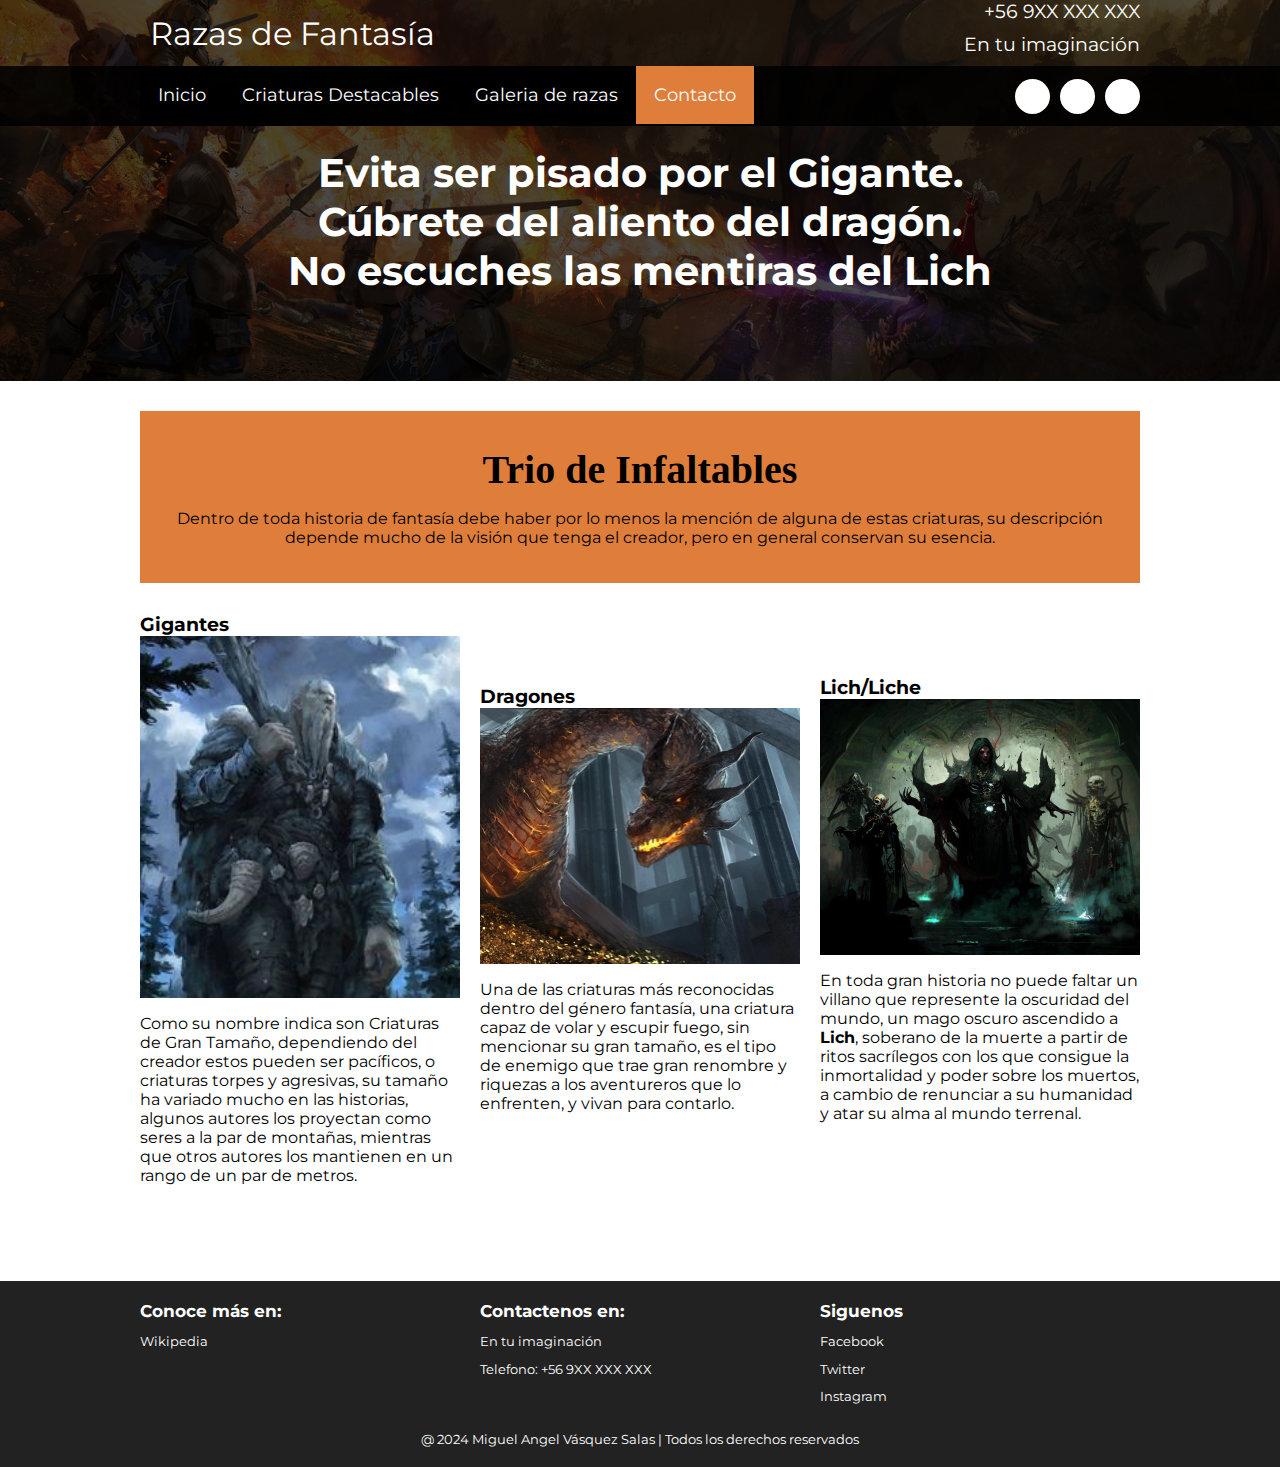
==== contacto.html @ 7ff38231 "Terminado Galeria de razas" ====
<!DOCTYPE html>
<html lang="es">
<head>
    <meta charset="UTF-8">
    <title>Listado de Razas</title>
    <meta name="viewport" content="width=device-width, user-scalable=yes, initial-scale=1.0, maximum-scale=2.0, minimum-scale=1.0">
    <link rel="stylesheet" href="css/estilo.css">
    <link rel="stylesheet" href="css/about.css">
    <link href="https://file.myfontastic.com/3j45yvRpaWhzeStdASehh9/icons.css" rel="stylesheet">
</head>
<body>
    <header class="main-header">
        <div class="container container--flex">
            <div class="logo-container column column--50">
                <a href="https://www.rolegenerator.com/blog/tipos-razas-fantasia#:~:text=Las%20razas%20más%20comunes%20en,(o%20Ents)%20y%20Trolls." class="logo">Razas de Fantasía</a>
            </div>
            <div class="main-header__contactInfo column column--50">
                <p class="main-header__contactInfo__phone">
                    <span class="icon-phone">+56 9XX XXX XXX
                    </span>
                </p>
                <p class="main-header__contactInfo__addres">
                    <span class="icon-location">En tu imaginación</span>
                </p>
                
            </div>
        </div>
    </header>
    <nav class="main_nav">
        <div class="container container--flex">
            <span class="icon-menu" id="btnmenu"></span>
            <ul class="menu" id="menu">
                <li class="menu__item"><a href="index.html" class="menu__link menu__link">Inicio</a></li>
                <li class="menu__item"><a href="Criaturas_destacables.html" class="menu__link">Criaturas Destacables</a></li>
                <li class="menu__item"><a href="galeria_de_razas.html" class="menu__link">Galeria de razas</a></li>
                <li class="menu__item"><a href="contacto.html" class="menu__link menu__link--select">Contacto</a></li>
            </ul>
            <div class="social-icon">
                <a href="" class="social-icon__link"><span class="icon-facebook"></span></a>
                <a href="" class="social-icon__link"><span class="icon-twitter"></span></a>
                <a href="" class="social-icon__link"><span class="icon-instagram"></span></a>
            </div>
        </div>
    </nav>
    <section class="banner">
        <img src="img/dragonVsEjercito.jpg" alt="Gigante luchando contra varios dragones" class="banner__img">
        <div class="banner__content">
            Evita ser pisado por el Gigante.<br>
            Cúbrete del aliento del dragón.<br>
            No escuches las mentiras del Lich
        </div>
    </section>
    <main class="main">
        <section class="group--color">
            <div class="container">
                <h2 class="main__title">Trio de Infaltables</h2>
                <p class="main_txt">
                    Dentro de toda historia de fantasía debe haber por lo menos la mención de alguna de estas criaturas, su descripción depende mucho de la visión que tenga el creador, pero en general conservan su esencia.
                </p>
            </div>
        </section>
      	<section class="group our-team">
      		<div class="container container--flex">
      			<div class="column column--33">
      				<h3 class="our-team__title">Gigantes</h3>
      				<img src="img/gigant2e.jpg" alt="Un gigante de gran tamaño" class="our-team__img">
      				<p class="our-team__txt">Como su nombre indica son Criaturas de Gran Tamaño, dependiendo del creador estos pueden ser pacíficos, o criaturas torpes y agresivas, su tamaño ha variado mucho en las historias, algunos autores los proyectan como seres a la par de montañas, mientras que otros autores los mantienen en un rango de un par de metros. </p>
      			</div>
      			<div class="column column--33">
      				<h3 class="our-team__title">Dragones</h3>
      				<img src="img/dragon_1.png" alt="Dragón" class="our-team__img">
      				<p class="our-team__txt">Una de las criaturas más reconocidas dentro del género fantasía, una criatura capaz de volar y escupir fuego, sin mencionar su gran tamaño, es el tipo de enemigo que trae gran renombre y riquezas a los aventureros que lo enfrenten, y vivan para contarlo.</p>
      			</div>
      			<div class="column column--33">
      				<h3 class="our-team__title">Lich/Liche</h3>
      				<img src="img/lich.jpg" alt="Un lich" class="our-team__img">
      				<p class="our-team__txt">En toda gran historia no puede faltar un villano que represente la oscuridad del mundo, un mago oscuro ascendido a <strong>Lich</strong>, soberano de la muerte a partir de ritos sacrílegos con los que consigue la inmortalidad y poder sobre los muertos, a cambio de renunciar a su humanidad y atar su alma al mundo terrenal.</p>
      			</div>
      		</div>
      	</section>
      
    </main>
    <footer class="main-footer">
        <div class="container container--flex">
            <div class="column column--33">
                <h2 class="column__title">Conoce más en:</h2>
                <p class="column__txt">Wikipedia</p>
            </div>
            <div class="column column--33">
                <h2 class="column__title">Contactenos en:</h2>
                <p class="column__txt">En tu imaginación</p>
                <p class="column__txt">Telefono: +56 9XX XXX XXX</p>
               
            </div>
            <div class="column column--33">
                <h2 class="column__title">Siguenos</h2>
                <p class="column__txt"><a href="" class="icon-facebook">Facebook</a></p>
                <p class="column__txt"><a href="" class="icon-twitter">Twitter</a></p>
                <p class="column__txt"><a href="" class="icon-instagram">Instagram</a></p>
            </div>
            <p class="copy">@ 2024 Miguel Angel Vásquez Salas | Todos los derechos reservados</p>
        </div>
    </footer>
    <script src="js/menu.js"></script>
    
    <script src="https://cdn.jsdelivr.net/npm/bootstrap@5.3.3/dist/js/bootstrap.bundle.min.js" integrity="sha384-YvpcrYf0tY3lHB60NNkmXc5s9fDVZLESaAA55NDzOxhy9GkcIdslK1eN7N6jIeHz" crossorigin="anonymous"></script>
    <script src="https://cdn.jsdelivr.net/npm/@popperjs/core@2.11.8/dist/umd/popper.min.js" integrity="sha384-I7E8VVD/ismYTF4hNIPjVp/Zjvgyol6VFvRkX/vR+Vc4jQkC+hVqc2pM8ODewa9r" crossorigin="anonymous"></script>
    <script src="https://cdn.jsdelivr.net/npm/bootstrap@5.3.3/dist/js/bootstrap.min.js" integrity="sha384-0pUGZvbkm6XF6gxjEnlmuGrJXVbNuzT9qBBavbLwCsOGabYfZo0T0to5eqruptLy" crossorigin="anonymous"></script>
</body>
</html>
---- css/estilo.css ----
@import url('https://fonts.googleapis.com/css2?family=Montserrat:wght@300&family=Sacramento&display=swap');
*{
    box-sizing: border-box;
}
body{
    font-family: 'Montserrat', sans-serif;
    margin: 0;
}
/*----------------Estilos Base------------------*/
img{
    display: block;
    width: 100%;
    max-width: 100%;
}
h1,h2,h3,h4,h5{
    margin: 0;
}
.container{
    width: 100%;
    margin: auto;
}
.container--flex{
    display: flex;
    flex-wrap: wrap;
    justify-content: space-between;
    align-items: center;
}
.column{
    width: 100%;
}

/*----------------Estilos Header------------------*/


.main-header{
    width: 100%;
}

.logo{
    font-size: 1.9em;
    color: #de423a;
    padding: 10px;
	text-decoration: none;
}

.main-header__contactInfo__phone{
    background:#de423a;
    color: #fff;
    padding: 0px;
    margin: 0;
}

.main-header__contactInfo__addres{
    padding: 10px;
    margin: 0px;
}
.main-header [class*="icon-"]:before{
    position: relative;
    top:2px;
    right: 3px;
}
/*----------------Estilos Menu------------------*/
.main_nav{
    width: 100%;
    position:relative;
    z-index: 2000;  
    padding: 10px;
}

.icon-menu{
    display: block;
    color: #f23636;
    border: 1px solid #fff;
    border-radius: 3px;
    width: 40px;
    height: 40px;
    line-height: 45px;
    text-align: center;
    cursor:pointer;
    font-size: 1.5em;
    
}

.social-icon{
    display: flex;
    justify-content: space-between;
    
}

.social-icon [class*="icon-"]{
    color: black;
    margin-left: 10px;
    display: flex;
    justify-content: center;
    align-items: center;
    font-size: 1.3em;
    width: 35px;
    height: 35px;
    background: #fff;
    border-radius: 50%;
}

.social-icon__link{
    text-decoration: none;
   
}

.menu{
    
    position: absolute;
    top: 75px;
    left: 0;
    width: 100%;
    background: rgba(0,0,0,.85);
    padding:0px;
    margin:0px;
    z-index: 2000px;
    list-style: none;
    text-align: center;
    font-size: 18px;
    height: 0;
    overflow: hidden;
	transition: height .3s linear;
}

.menu__link{
    display: block;
    padding: 15px;
    color: white;
    text-align: center;
    text-decoration: none;
    
}
.menu__link:hover{
     background-color: #de7e3a;
}
.menu__link--select{
    background-color: #de7e3a;
    
}
.mostrar{
    height: 210px;
}
/*----------------Estilos Banner------------------*/

.banner{
    margin-top:-52px;
    position: relative;
}
.banner:before {
    content: '';
    position: absolute;
    width: 100%;
    height: 100%;
    background: rgba(0,0,0,0.7);
    z-index: 1000;
    top: 0;
}
.banner__img{
    width: 100%;
    height: 400px;
    object-fit: cover
}
.banner__content {
    width: 70%;
    color: white;
    text-align:center;
    position: absolute;
    z-index: 1500;
    top: 60%;
    left: 50%;
    transform: translateX(-50%) translateY(-50%);
    font-size: 1.5em;
    font-weight:bold;
    
}

/*----------------Estilos Principales------------------*/
.group--color .container{
	background-color: #de7e3a;
	padding: 10px;
	text-align: center;
	
}
.main__title{
	margin: 15px 0;
	font-size: 2.8em;
	font-family: 'Comic Sans',cursive;
	
}
.column__title{
	font-size: 1.3em;
}
.main__about_description .column:nth-child(2){
	padding: 10px;
}
.btn{
	
	display: block;
	text-align: center;
	text-decoration: none;
	width: 120px;
	background: #DE423A;
	color: #fff;
	padding:10px;
	margin: 10px auto;
	
}
.group__title{
	text-align: center;
	font-weight: bold;
	font-size: 1.4em;
	margin: 30px;
}

.today-special .column {
	margin-bottom: 30px;
	text-align: center;
}

.today-special__img{
	margin: auto;
	max-width: 350px;
}

.today-special__tittle{
	
	font-size: 1.3em;
	padding-top: 10px;
	padding-bottom: 20px;
}
.today-special__price{
	font-size: 1.5em;
	color: #DE423a;
	font-weight: bold;
}



/*----------------Estilos Principales------------------*/
.main-footer{
	background: #222;
	color: #fff;
	padding: 10px;
	padding-top: 20px;
	padding-bottom: 20px;
	font-size: .8em;
	margin-top: 80px;
}
.copy{
	text-align: center;
	margin: auto;
	margin-top: 15px;
	
}

.main-footer [class*="icon-"] {
	color: #fff;
	text-decoration: none;
	
	
}
.main-footer [class*="icon-"]:before{
	position: relative;
	top: 3px;
	right: 5px;
}

/*----------------Galeria CSS------------------*/

.carrusel{
	width: 100%;
}

.tamaño_carrusel{
	display: block;
	width: 600px;
	margin: 0 auto;

}

.carousel-item{
	width: 600px;
	height: 600px;
}

/*----------------Estilos Responsivos------------------*/

@media screen and (min-width:480px){
	.logo{
		color: #fff;
		
	}
	.main-header__contactInfo{
		text-align:right;
	}
	.banner{
		margin-top: -145px;
		z-index: -1000;
	}
	.main-header__contactInfo__phone{
		background: none;
	}
	.main-header__contactInfo__addres{
		color: #fff;
	}
	.main_nav{
		background:rgba(0,0,0,0.85);
	}
	.banner__content{
		font-size:1.5em;
	}
	.column--50{
		width: 49%;
	}
	.column--50--25{
		width: 49%;
	}
	.column--33{
		width: 32%;
	}
	
	.main__about_description .column:nth-child(2){
		padding-left: 20px;
		font-size: .9em;
		
	}
	.main__about_description .btn{
		margin: 0;
	}
	.today-special .column {
		border: 5px solid #ddd;
		padding: 5px;
	}
	.today-special__img{
		height: 200px;
		object-fit: cover;
	}
	.main-footer .container--flex{
		align-items: flex-start;
	}
	.carrusel{
		width: 100%;
	}
	
	.tamaño_carrusel{
		display: block;
		width: 480px;
		margin: 0 auto;
	
	}
	
	.carousel-item{
		width: 480px;
		height: auto;
	}

	.carousel-inner{
		width: 480px;
		height: auto;
	}
	
}
@media screen and (min-width:1024px){
.container{
		width: 1000px
	}
	.logo{
		padding-top: 20px;
		font-size: 2em;
	
		
	}
		
	.main-header__contactInfo__phone,
	.main-header__contactInfo__addres{
		font-size: 1.18em;
		padding-right: 0px;
		
		
		
	}
	
	.main_nav{
    
    	padding: 0px;
	}
	
	.banner__content{
		font-size:2.5em;
	}
	
	.icon-menu{
		display: none;
	}
	
	.menu{
		position: static;
		display: flex;
		height: 60px;
		width: auto;
	}
	
	.menu__link{
   
    	padding: 18px;
      
	}
	.group--color .container{
		margin-top: 30px;
		margin-bottom: 30px;
		padding: 20px
	
	}
	.main__title{
		font-size: 2.5em;
	}
	.main__about_description .column--50:nth-child(2) .column__txt
	{
		line-height: 55px;
		text-align: justify;
		
	}
	.group__title{
		font-size: 2.5em;
	}
	.column--50--25{
		width: 24.5%;
	}
	.today-special__tittle{
	
		font-size: 1.9em;
		
	}
	.today-special__price{
	font-size: 2.2em;
	
	}
	.tamaño_carrusel{
		display: block;
		width: 600px;
		height: auto;
		margin: 0 auto;
	
	}
	.carousel-item{
		margin: 0 auto;
		width: 600px;
		height: auto;
	}
}
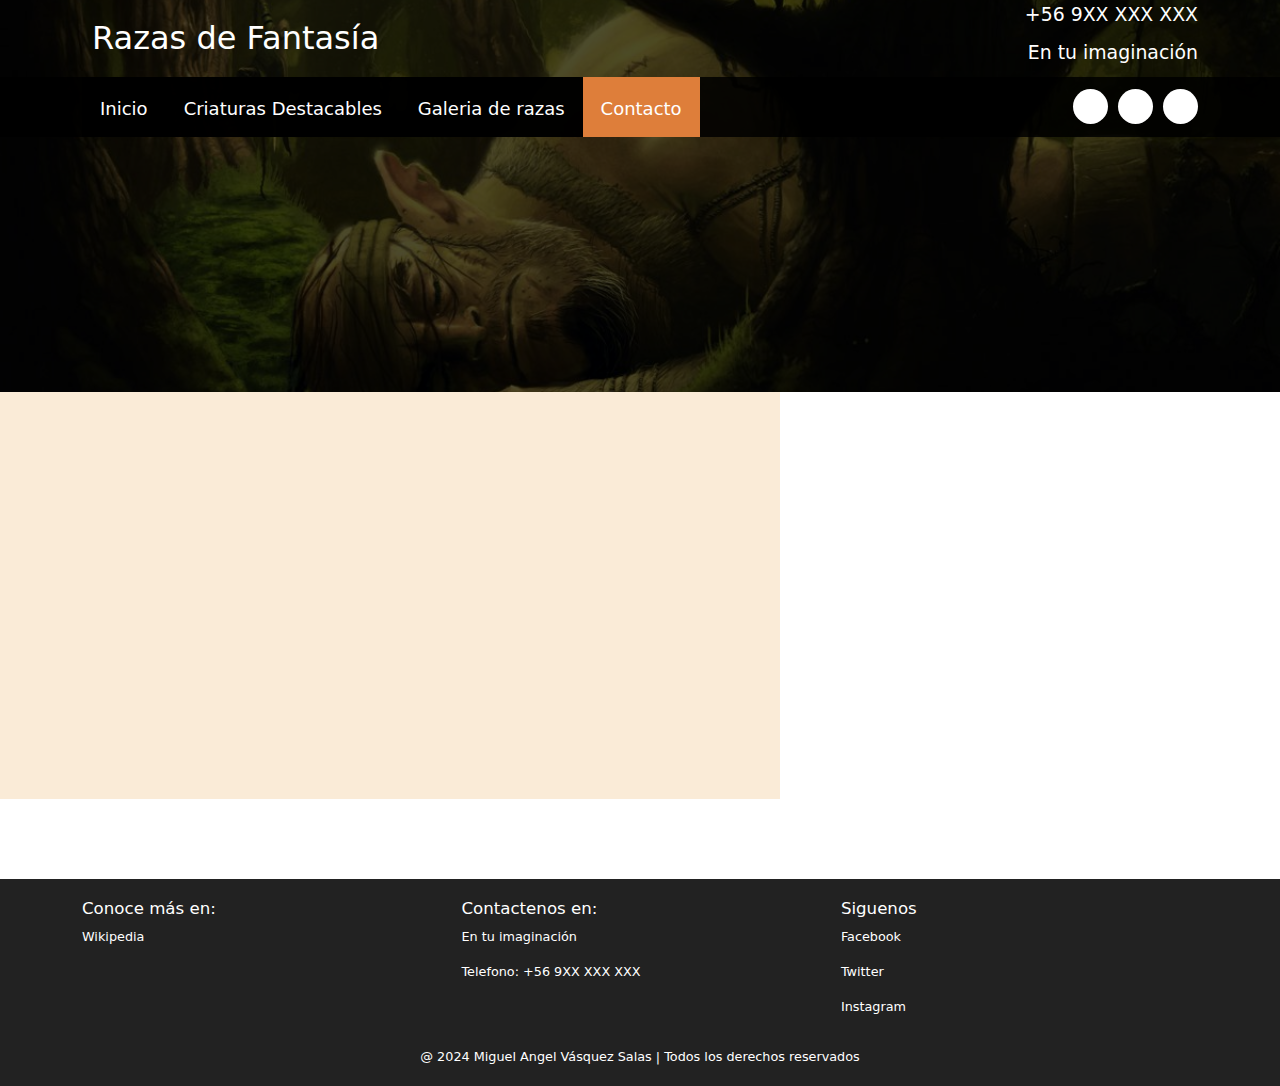
==== commit f6acb56e: "Contacto en proceso, falta formulario" ====
--- a/contacto.html
+++ b/contacto.html
@@ -7,6 +7,8 @@
     <link rel="stylesheet" href="css/estilo.css">
     <link rel="stylesheet" href="css/about.css">
     <link href="https://file.myfontastic.com/3j45yvRpaWhzeStdASehh9/icons.css" rel="stylesheet">
+    <link href="https://cdn.jsdelivr.net/npm/bootstrap@5.3.3/dist/css/bootstrap.min.css" rel="stylesheet" integrity="sha384-QWTKZyjpPEjISv5WaRU9OFeRpok6YctnYmDr5pNlyT2bRjXh0JMhjY6hW+ALEwIH" crossorigin="anonymous">
+
 </head>
 <body>
     <header class="main-header">
@@ -43,42 +45,18 @@
         </div>
     </nav>
     <section class="banner">
-        <img src="img/dragonVsEjercito.jpg" alt="Gigante luchando contra varios dragones" class="banner__img">
-        <div class="banner__content">
-            Evita ser pisado por el Gigante.<br>
-            Cúbrete del aliento del dragón.<br>
-            No escuches las mentiras del Lich
-        </div>
+        <img src="img/gigante_dormido.jpg" alt="Gigante luchando contra varios dragones" class="banner__img">
     </section>
     <main class="main">
-        <section class="group--color">
-            <div class="container">
-                <h2 class="main__title">Trio de Infaltables</h2>
-                <p class="main_txt">
-                    Dentro de toda historia de fantasía debe haber por lo menos la mención de alguna de estas criaturas, su descripción depende mucho de la visión que tenga el creador, pero en general conservan su esencia.
-                </p>
+        <section style="display: flex;">
+            <div class="izq-contacto">
+
+            </div>
+        
+            <div class="mapa">
+                <iframe src="https://www.google.com/maps/embed?pb=!1m18!1m12!1m3!1d18074.258747261734!2d-73.06549047423829!3d-36.79196732720294!2m3!1f0!2f0!3f0!3m2!1i1024!2i768!4f13.1!3m3!1m2!1s0x9669b5745f460495%3A0x1bf5dd96a8168e34!2sMallplaza%20Tr%C3%A9bol!5e0!3m2!1ses-419!2scl!4v1713799226383!5m2!1ses-419!2scl" width="500" height="400" style="border:0;" allowfullscreen="" loading="lazy" referrerpolicy="no-referrer-when-downgrade"></iframe>
             </div>
         </section>
-      	<section class="group our-team">
-      		<div class="container container--flex">
-      			<div class="column column--33">
-      				<h3 class="our-team__title">Gigantes</h3>
-      				<img src="img/gigant2e.jpg" alt="Un gigante de gran tamaño" class="our-team__img">
-      				<p class="our-team__txt">Como su nombre indica son Criaturas de Gran Tamaño, dependiendo del creador estos pueden ser pacíficos, o criaturas torpes y agresivas, su tamaño ha variado mucho en las historias, algunos autores los proyectan como seres a la par de montañas, mientras que otros autores los mantienen en un rango de un par de metros. </p>
-      			</div>
-      			<div class="column column--33">
-      				<h3 class="our-team__title">Dragones</h3>
-      				<img src="img/dragon_1.png" alt="Dragón" class="our-team__img">
-      				<p class="our-team__txt">Una de las criaturas más reconocidas dentro del género fantasía, una criatura capaz de volar y escupir fuego, sin mencionar su gran tamaño, es el tipo de enemigo que trae gran renombre y riquezas a los aventureros que lo enfrenten, y vivan para contarlo.</p>
-      			</div>
-      			<div class="column column--33">
-      				<h3 class="our-team__title">Lich/Liche</h3>
-      				<img src="img/lich.jpg" alt="Un lich" class="our-team__img">
-      				<p class="our-team__txt">En toda gran historia no puede faltar un villano que represente la oscuridad del mundo, un mago oscuro ascendido a <strong>Lich</strong>, soberano de la muerte a partir de ritos sacrílegos con los que consigue la inmortalidad y poder sobre los muertos, a cambio de renunciar a su humanidad y atar su alma al mundo terrenal.</p>
-      			</div>
-      		</div>
-      	</section>
-      
     </main>
     <footer class="main-footer">
         <div class="container container--flex">
--- a/css/estilo.css
+++ b/css/estilo.css
@@ -284,6 +284,17 @@
 	height: 600px;
 }
 
+/*----------------Contacto CSS------------------*/
+
+.izq-contacto{
+	width: 75%;
+	background-color: antiquewhite;
+}
+
+.map{
+	width: 25%;
+}
+
 /*----------------Estilos Responsivos------------------*/
 
 @media screen and (min-width:480px){
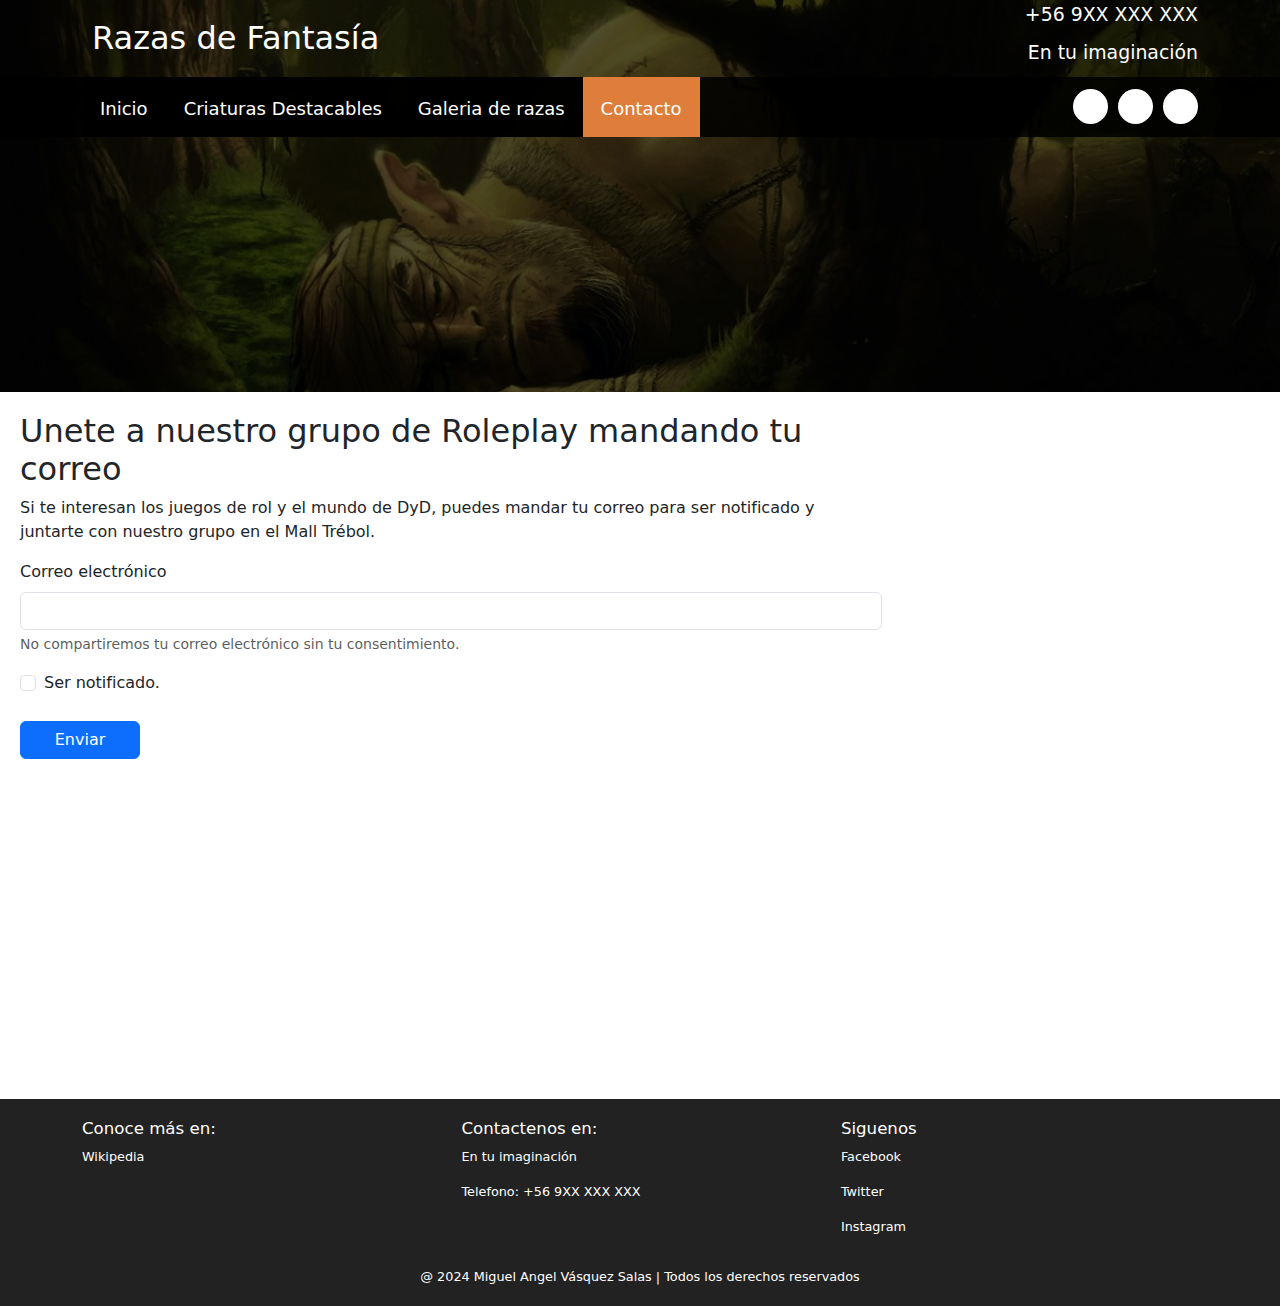
==== commit 8ec5da37: "Terminado la página de contacto" ====
--- a/contacto.html
+++ b/contacto.html
@@ -48,13 +48,31 @@
         <img src="img/gigante_dormido.jpg" alt="Gigante luchando contra varios dragones" class="banner__img">
     </section>
     <main class="main">
-        <section style="display: flex;">
-            <div class="izq-contacto">
-
-            </div>
+        <section class="correo_y_ubicacion">
+            <form class="izq-contacto-correo">
+                <div>
+                    <h2>
+                        Unete a nuestro grupo de Roleplay mandando tu correo
+                    </h2>
+                    <p>
+                        Si te interesan los juegos de rol y el mundo de DyD, puedes mandar tu correo para ser notificado y juntarte con nuestro grupo en el Mall Trébol.
+                    </p>
+                </div>
+                <div class="mb-3">
+                  <label for="exampleInputEmail1" class="form-label">Correo electrónico</label>
+                  <input type="email" class="form-control" id="exampleInputEmail1" aria-describedby="emailHelp">
+                  <div id="emailHelp" class="form-text">No compartiremos tu correo electrónico sin tu consentimiento.</div>
+                </div>
+               
+                <div class="mb-3 form-check">
+                  <input type="checkbox" class="form-check-input" id="exampleCheck1">
+                  <label class="form-check-label" for="exampleCheck1">Ser notificado.</label>
+                </div>
+                <button type="submit" class="btn btn-primary">Enviar</button>
+              </form>
         
-            <div class="mapa">
-                <iframe src="https://www.google.com/maps/embed?pb=!1m18!1m12!1m3!1d18074.258747261734!2d-73.06549047423829!3d-36.79196732720294!2m3!1f0!2f0!3f0!3m2!1i1024!2i768!4f13.1!3m3!1m2!1s0x9669b5745f460495%3A0x1bf5dd96a8168e34!2sMallplaza%20Tr%C3%A9bol!5e0!3m2!1ses-419!2scl!4v1713799226383!5m2!1ses-419!2scl" width="500" height="400" style="border:0;" allowfullscreen="" loading="lazy" referrerpolicy="no-referrer-when-downgrade"></iframe>
+            <div class="der-contacto">
+                <iframe src="https://www.google.com/maps/embed?pb=!1m18!1m12!1m3!1d18074.258747261734!2d-73.06549047423829!3d-36.79196732720294!2m3!1f0!2f0!3f0!3m2!1i1024!2i768!4f13.1!3m3!1m2!1s0x9669b5745f460495%3A0x1bf5dd96a8168e34!2sMallplaza%20Tr%C3%A9bol!5e0!3m2!1ses-419!2scl!4v1713799226383!5m2!1ses-419!2scl" width="100%" height="600" style="border:10px;" allowfullscreen="" loading="lazy" referrerpolicy="no-referrer-when-downgrade"></iframe>
             </div>
         </section>
     </main>
--- a/css/estilo.css
+++ b/css/estilo.css
@@ -285,15 +285,19 @@
 }
 
 /*----------------Contacto CSS------------------*/
-
-.izq-contacto{
-	width: 75%;
-	background-color: antiquewhite;
-}
-
-.map{
-	width: 25%;
-}
+.correo_y_ubicacion{
+	padding: 15px;
+}
+
+.izq-contacto-correo{
+	width: 100%;
+	padding: 10px;
+}
+
+.der-contacto{
+	width: 100%;
+}
+
 
 /*----------------Estilos Responsivos------------------*/
 
@@ -370,7 +374,12 @@
 		width: 480px;
 		height: auto;
 	}
-	
+	.izq-contacto-correo{
+		padding: 10px;
+	}
+	.correo_y_ubicacion{
+		padding: 15px;
+	}
 }
 @media screen and (min-width:1024px){
 .container{
@@ -459,24 +468,19 @@
 		width: 600px;
 		height: auto;
 	}
-}
-
-
-
-
-
-
-
-
-
-
-
-
-
-
-
-
-
-
-
-
+	.izq-contacto{
+		width: 100%; 
+		padding: 15px;
+	}
+	.correo_y_ubicacion{
+		padding: 10px;
+		display: flex;
+	}
+
+	.izq-contacto-correo{
+		width: 70%;
+	}
+	.der-contacto{
+		width: 30%;
+	}
+}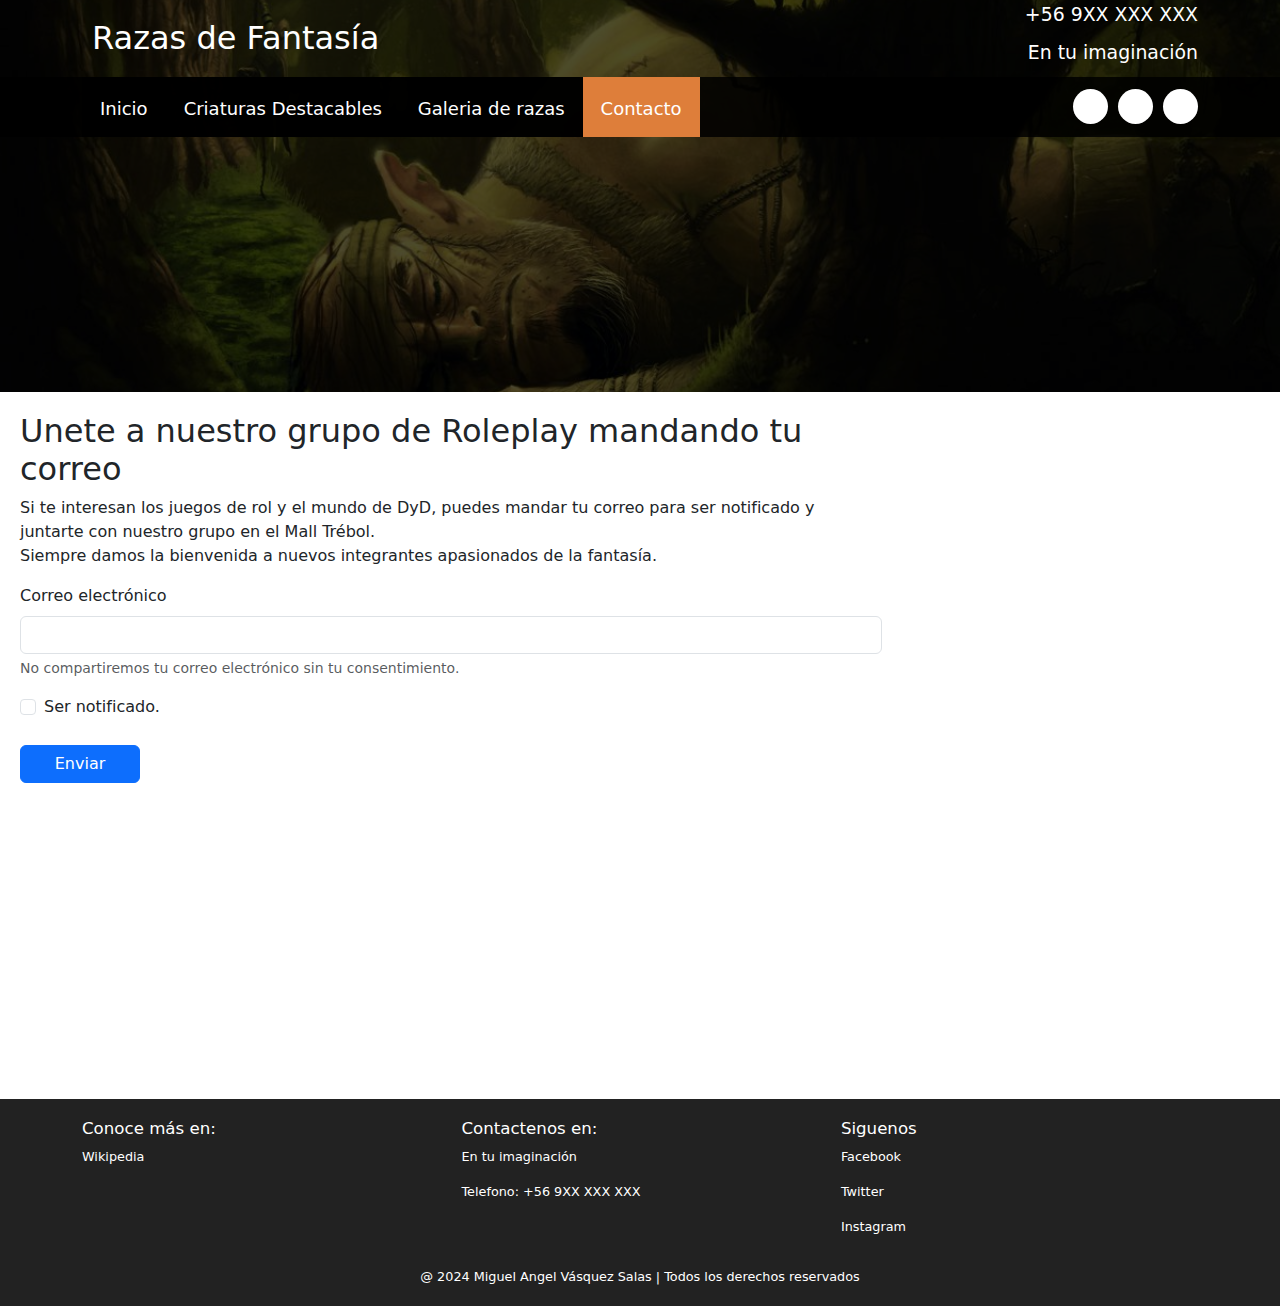
==== commit bfd9f77c: "confirmar que se commiteo" ====
--- a/contacto.html
+++ b/contacto.html
@@ -56,6 +56,8 @@
                     </h2>
                     <p>
                         Si te interesan los juegos de rol y el mundo de DyD, puedes mandar tu correo para ser notificado y juntarte con nuestro grupo en el Mall Trébol.
+                        <br>Siempre damos la bienvenida a nuevos integrantes apasionados de la fantasía.
+                        <br>
                     </p>
                 </div>
                 <div class="mb-3">
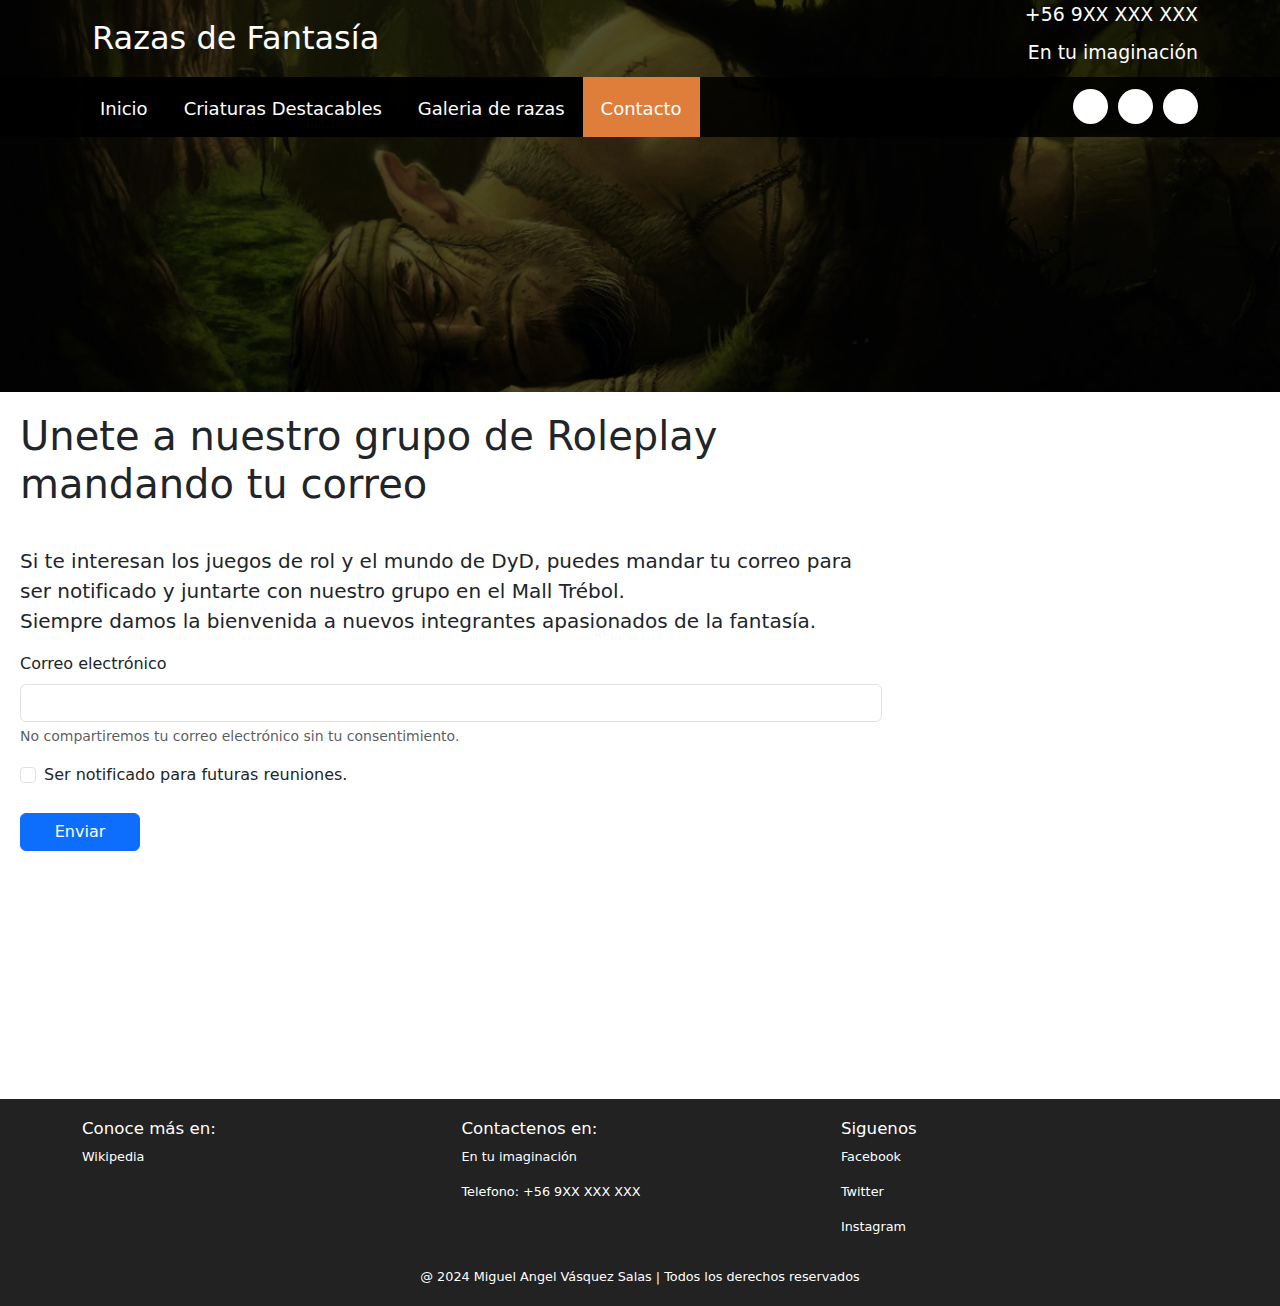
==== commit dd525d3c: "agregado al contacto" ====
--- a/contacto.html
+++ b/contacto.html
@@ -51,10 +51,11 @@
         <section class="correo_y_ubicacion">
             <form class="izq-contacto-correo">
                 <div>
-                    <h2>
+                    <h2 style="font-size: 40px;">
                         Unete a nuestro grupo de Roleplay mandando tu correo
                     </h2>
-                    <p>
+                    <p style="font-size: 20px;">
+                        <br>
                         Si te interesan los juegos de rol y el mundo de DyD, puedes mandar tu correo para ser notificado y juntarte con nuestro grupo en el Mall Trébol.
                         <br>Siempre damos la bienvenida a nuevos integrantes apasionados de la fantasía.
                         <br>
@@ -68,7 +69,7 @@
                
                 <div class="mb-3 form-check">
                   <input type="checkbox" class="form-check-input" id="exampleCheck1">
-                  <label class="form-check-label" for="exampleCheck1">Ser notificado.</label>
+                  <label class="form-check-label" for="exampleCheck1">Ser notificado para futuras reuniones.</label>
                 </div>
                 <button type="submit" class="btn btn-primary">Enviar</button>
               </form>
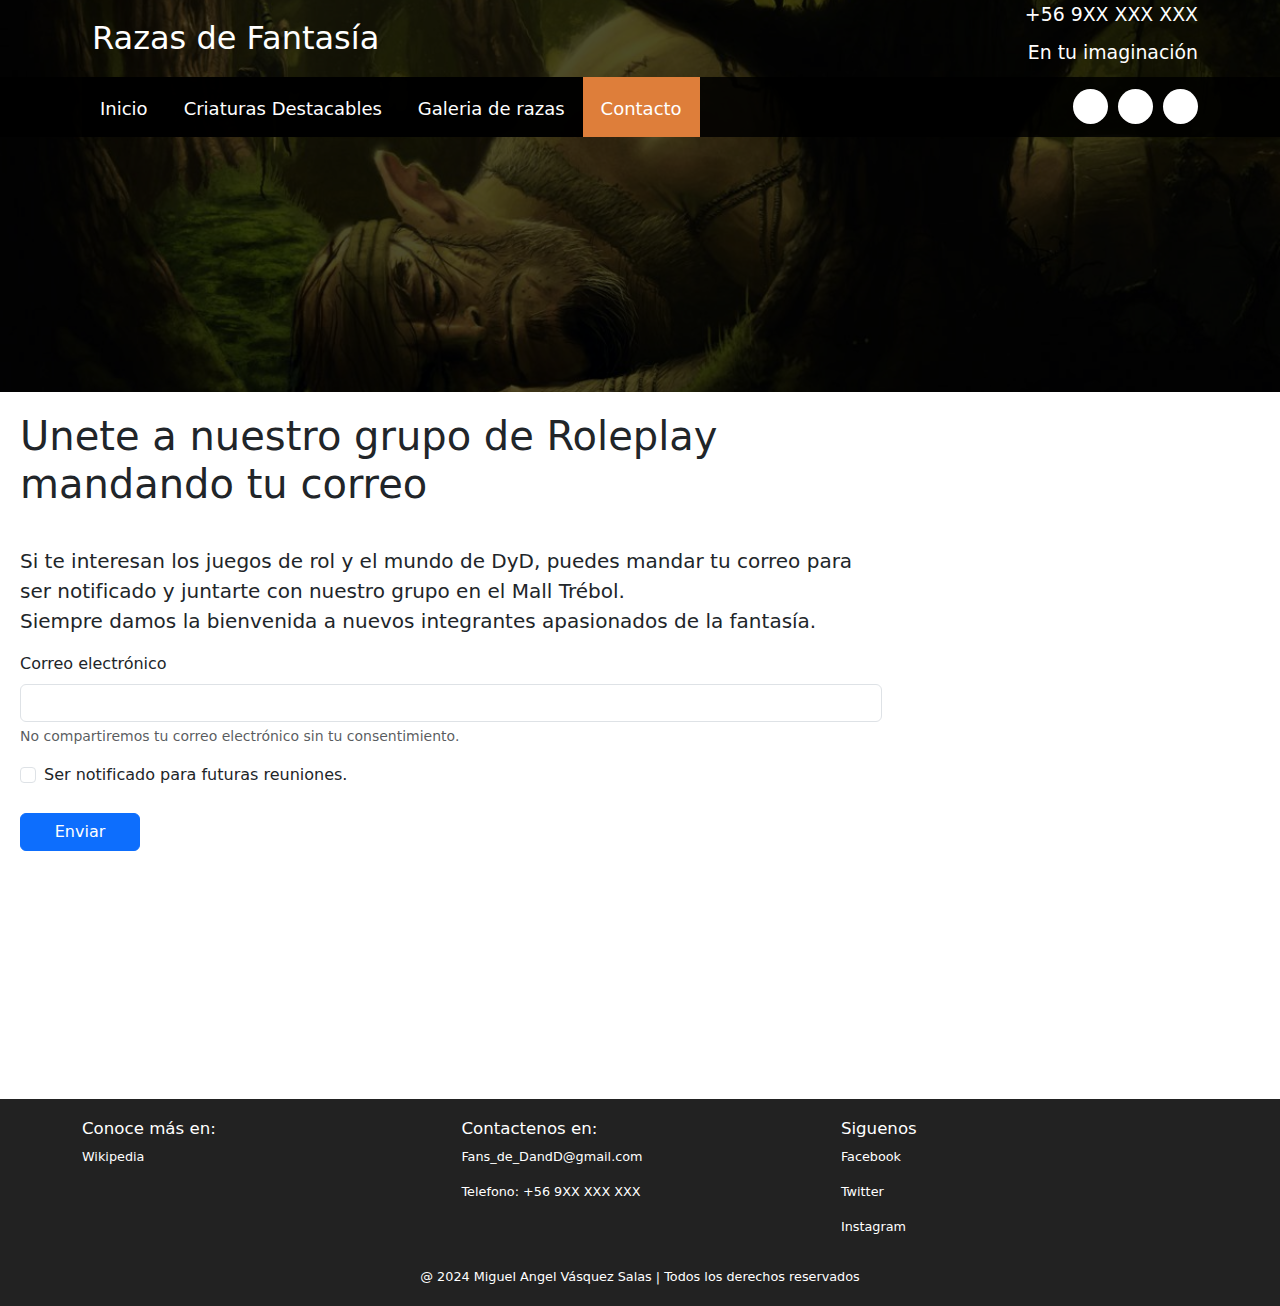
==== commit 0e9793b0: "se modifico el correo de contacto" ====
--- a/contacto.html
+++ b/contacto.html
@@ -6,6 +6,8 @@
     <meta name="viewport" content="width=device-width, user-scalable=yes, initial-scale=1.0, maximum-scale=2.0, minimum-scale=1.0">
     <link rel="stylesheet" href="css/estilo.css">
     <link rel="stylesheet" href="css/about.css">
+    <link rel="icon" href="/img/logo.svg">
+
     <link href="https://file.myfontastic.com/3j45yvRpaWhzeStdASehh9/icons.css" rel="stylesheet">
     <link href="https://cdn.jsdelivr.net/npm/bootstrap@5.3.3/dist/css/bootstrap.min.css" rel="stylesheet" integrity="sha384-QWTKZyjpPEjISv5WaRU9OFeRpok6YctnYmDr5pNlyT2bRjXh0JMhjY6hW+ALEwIH" crossorigin="anonymous">
 
@@ -87,7 +89,7 @@
             </div>
             <div class="column column--33">
                 <h2 class="column__title">Contactenos en:</h2>
-                <p class="column__txt">En tu imaginación</p>
+                <p class="column__txt">Fans_de_DandD@gmail.com</p>
                 <p class="column__txt">Telefono: +56 9XX XXX XXX</p>
                
             </div>
--- a/css/estilo.css
+++ b/css/estilo.css
@@ -468,10 +468,7 @@
 		width: 600px;
 		height: auto;
 	}
-	.izq-contacto{
-		width: 100%; 
-		padding: 15px;
-	}
+	
 	.correo_y_ubicacion{
 		padding: 10px;
 		display: flex;
